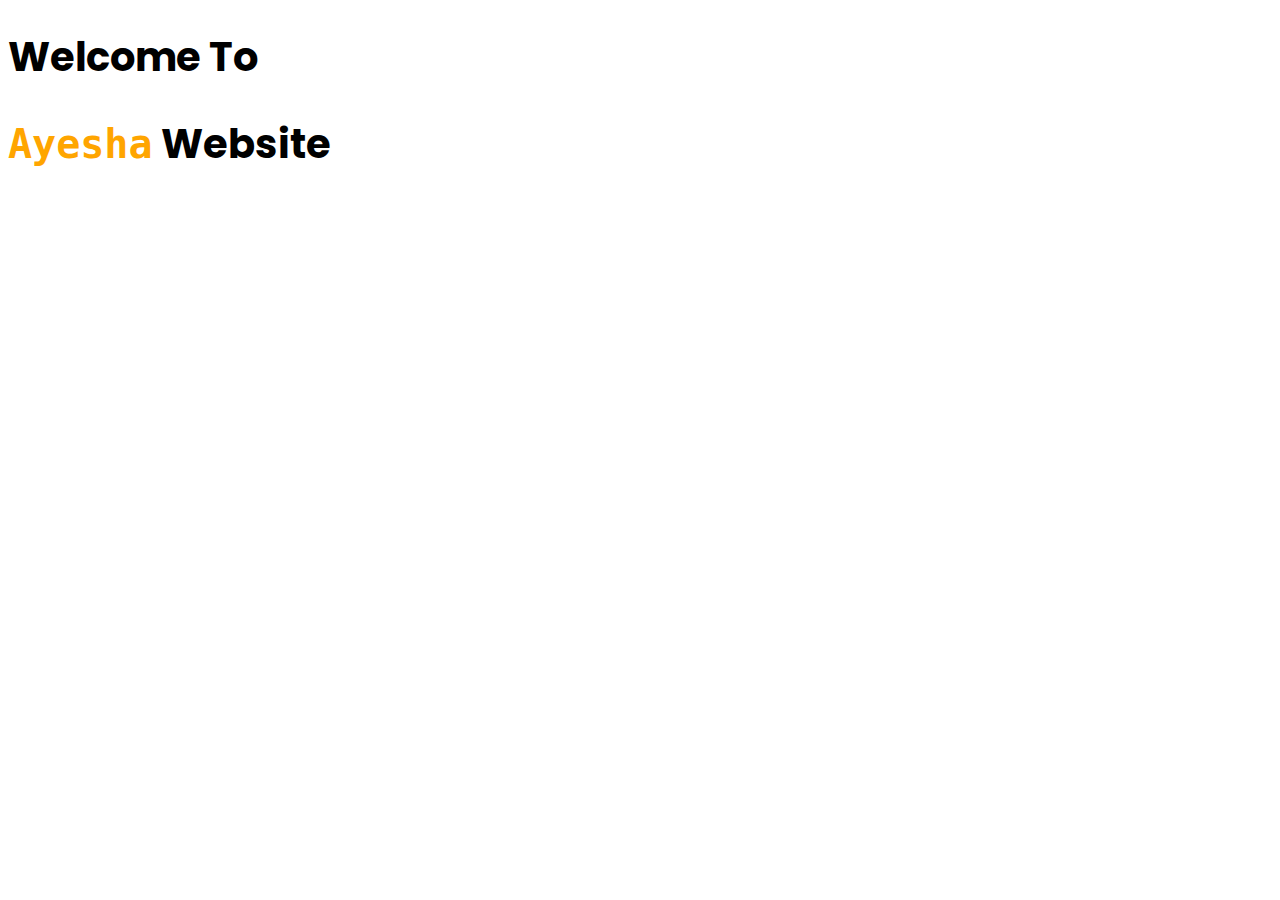
==== index.html @ 674b5cd5 "add done" ====
<!DOCTYPE html>
<html lang="en">
<head>
    <meta charset="UTF-8">
    <meta name="viewport" content="width=device-width, initial-scale=1.0">
    <link href="https://fonts.googleapis.com/css2?family=Poppins:ital,wght@0,300;0,400;1,400&display=swap" rel="stylesheet">
    <link rel="stylesheet" href="style.css">
    <title>Ayesha Web Developer</title>
</head>
<body>
    <h1>Welcome To</h1>
    <h1><samp class="high-light">Ayesha</samp>  Website</h1>
</body>
</html>
---- style.css ----
body{
    font-family:  'Poppins', sans-serif;
}
h1{
    font-size: 40px;
}
.high-light{
    color: orange;
}
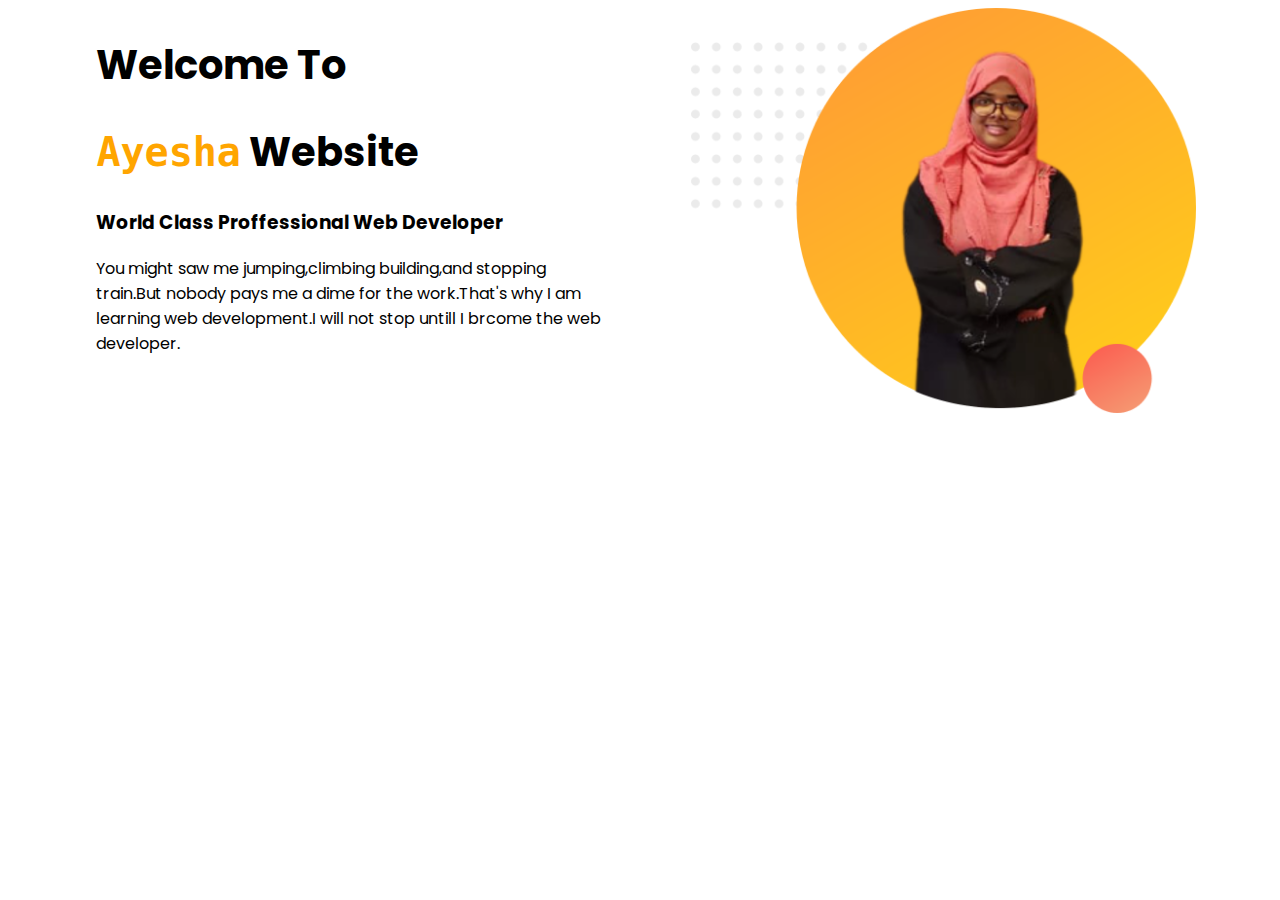
==== commit 2ce9badf: "add top par" ====
--- a/index.html
+++ b/index.html
@@ -8,7 +8,17 @@
     <title>Ayesha Web Developer</title>
 </head>
 <body>
+    <section>
+     <div class="half-width"> 
     <h1>Welcome To</h1>
     <h1><samp class="high-light">Ayesha</samp>  Website</h1>
+    <h3>World Class Proffessional Web Developer</h3>
+    <p>You might saw me jumping,climbing building,and stopping train.But nobody pays me a dime for the work.That's why I am learning web development.I will not stop untill I brcome the web developer.</p>
+     </div> 
+     <div class="half-width">
+         <img src="images\image 11.png" alt="">
+     </div>
+    </section>
+
 </body>
 </html>--- a/style.css
+++ b/style.css
@@ -6,4 +6,14 @@
 }
 .high-light{
     color: orange;
+}
+.half-width{
+    width: 40%;
+    float: left;
+    margin-left: 5%;
+    padding-left: 2%;
+}
+.half-width img{
+    width: 100%;
+
 }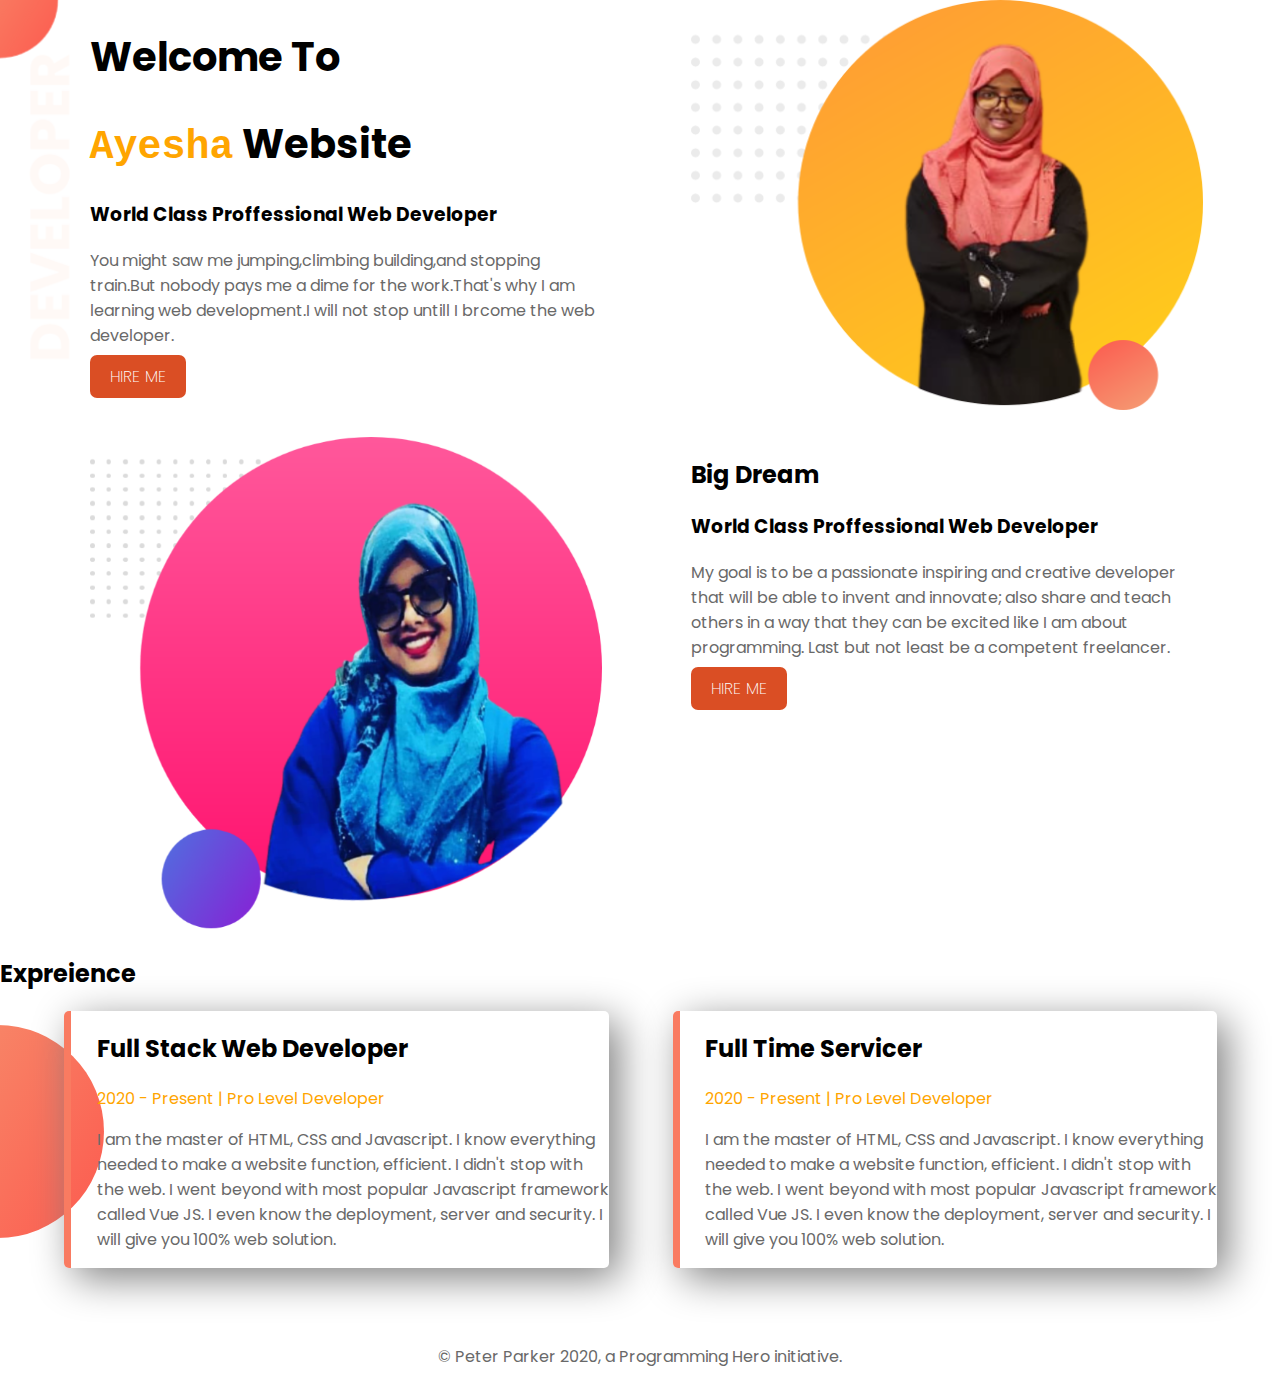
==== commit 62045fab: "first-side" ====
--- a/index.html
+++ b/index.html
@@ -8,17 +8,46 @@
     <title>Ayesha Web Developer</title>
 </head>
 <body>
-    <section>
+    <section  class="top-class">
      <div class="half-width"> 
     <h1>Welcome To</h1>
     <h1><samp class="high-light">Ayesha</samp>  Website</h1>
     <h3>World Class Proffessional Web Developer</h3>
     <p>You might saw me jumping,climbing building,and stopping train.But nobody pays me a dime for the work.That's why I am learning web development.I will not stop untill I brcome the web developer.</p>
+    <a class="button" target="_blank" href="https://www.linkedin.com/feed/">HIRE ME</a>
      </div> 
+     
      <div class="half-width">
          <img src="images\image 11.png" alt="">
      </div>
     </section>
 
+    <section  class="second">
+        <div class="half-width">
+            <img src="images/aye.png" alt="">
+        </div>
+        <div class="half-width"> 
+            <h2>Big Dream</h2>
+            <h3>World Class Proffessional Web Developer</h3>
+            <p>My goal is to be a passionate inspiring and creative developer that will be able to invent and innovate; also share and teach others in a way that they can be excited like I am about programming. Last but not least be a competent freelancer.</p>
+            <a class="button" target="_blank" href="https://www.linkedin.com/feed/">HIRE ME</a>
+             </div> 
+    </section>
+    <section class="third">
+        <h2>Expreience</h2>
+        <div id="full-stack" class="half-width single">
+            <h2>Full Stack Web Developer</h2>
+                <p class="high-light">2020 - Present | Pro Level Developer</p>
+                <p>I am the master of HTML, CSS and Javascript. I know everything needed to make a website function, efficient. I didn't stop with the web. I went beyond with most popular Javascript framework called Vue JS. I even know the deployment, server and security. I will give you 100% web solution.</p>
+        </div>
+        <div id="full-stack" class="half-width single">
+            <h2>Full Time Servicer</h2>
+                <p class="high-light">2020 - Present | Pro Level Developer</p>
+                <p>I am the master of HTML, CSS and Javascript. I know everything needed to make a website function, efficient. I didn't stop with the web. I went beyond with most popular Javascript framework called Vue JS. I even know the deployment, server and security. I will give you 100% web solution.</p>
+        </div>
+    </section>
+    <footer>
+        <p>© Peter Parker 2020, a Programming Hero initiative.</p>
+    </footer>
 </body>
 </html>--- a/style.css
+++ b/style.css
@@ -1,5 +1,6 @@
 body{
     font-family:  'Poppins', sans-serif;
+    margin: 0;
 }
 h1{
     font-size: 40px;
@@ -12,8 +13,57 @@
     float: left;
     margin-left: 5%;
     padding-left: 2%;
+
 }
 .half-width img{
     width: 100%;
 
+}
+.container{
+    padding-left:5%;
+    display: inline-block;
+}
+.top-class{
+    background-image: url("images/top-banner.png");
+    background-repeat: no-repeat;
+    overflow: hidden;
+    padding-bottom:20px ;
+}
+p{
+    color: dimgray;
+}
+.button{
+    text-decoration: none;
+    background-color:rgb(218, 78, 36);
+    padding: 10px 20px;
+    color: white;
+    font-weight: 200;
+    border-radius: 7px;
+}
+.second{
+    overflow: hidden;
+    background-image: url("my-bg2");
+    background-repeat: no-repeat;
+    background-attachment: right;
+
+}
+.single{
+    box-shadow: 10px 10px 40px gray ;
+    border-radius: 5px;
+    height: 80%;
+}
+.third{
+    overflow: hidden;
+    background-image: url("images/exp-bg.png");
+    background-repeat: no-repeat;
+    background-position: left ;
+    padding-bottom: 60px;
+}
+#full-stack{
+    border-left: 7px solid;
+    border-color:#F97B61;
+    border-image-slice: 1;
+}
+footer p{
+    text-align: center;
 }